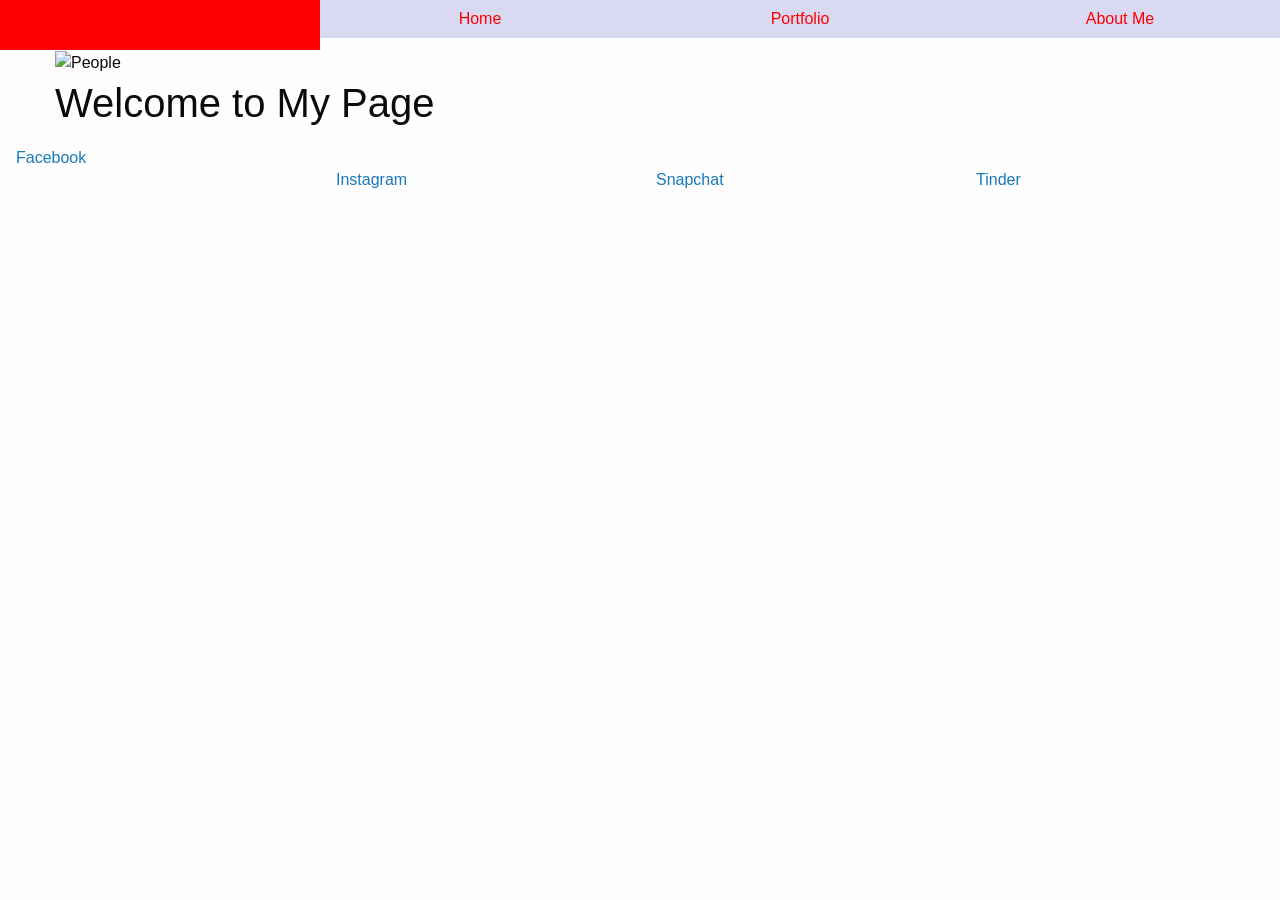
==== about-me-demo.html @ dc313f96 "portfolio demo" ====
<!doctype html>
<html class="no-js" lang="en" dir="ltr">
  <head>
    <meta charset="utf-8">
    <meta http-equiv="x-ua-compatible" content="ie=edge">
    <meta name="viewport" content="width=device-width, initial-scale=1.0">
    <title>Artist Portfolio for Ida Quan</title>
    <link rel="stylesheet" href="css/foundation.css">
    <link rel="stylesheet" href="css/app-demo.css">
  </head>
  <body>

<!--header/nav start-->
<header>
    <nav>
      <ul class="menu expanded">
        <li class="text-center" <a href="#" id="logo"> My Company </a></li>
        <li class="text-center"> <a href="index-demo.html"> Home </a></li>
        <li class="text-center"> <a href="portfolio-demo.html"> Portfolio</a> </li>
        <li class="text-center"> <a href="about-me-demo.html"> About Me </a> </li>
      </ul>
    </nav>
</header>

<section id="main" class="grid-container">
  <div class="grid-x">
    <div class="cell">
      <img src="https://placeimg.com/2000/850/people" alt="People">
        <h2>Welcome to My Page</h2>
    </div>
  </div>
</section>
<!--header/nav end-->
<!--content start-->
<!--content end-->
<!--footer start-->

  <footer class="cell small-12">
    <ul class="menu expanded">
      <li> <a href="#"> Facebook </li>
      <li> <a href="#"> Instagram </li>
      <li> <a href="#"> Snapchat </li>
      <li> <a href="#"> Tinder </li>
    </ul>
  </footer>

<!--footer end-->
</nav>






  <script src="js/vendor/jquery.js"></script>
  <script src="js/vendor/what-input.js"></script>
  <script src="js/vendor/foundation.js"></script>
  <script src="js/app.js"></script>
</body>
</html>
---- css/app-demo.css ----
/* .grid-container {border: 1px solid red;}

.grid-x {border: 1px solid blue;}

.cell {border: 1px solid green;}

li {color:blue;} */

/* NAVIGATION */
nav>ul>li>a:link {color: red; background-color: hsla(240, 50%, 90%, 1);}
nav>ul>li>a:hover {color: white; background-color: hsla(240, 100%, 50%, 1);}
nav>ul>li>a:active {color: red; background-color: hsla(240, 100%, 10%, 1);}
nav>ul>li>a:visited {color: red; background-color: hsla(240, 50%, 90%, 1);}

/* FONTS */
@import url('https://fonts.googleapis.com/css?family=Oswald|Raleway');
h1, h2, h3, h4, h5 ,h6 {font-family: 'Oswald', sans-serif;}
p, li {font-family: 'Raleway', sans-serif;}

#logo {width: 50px; height: 50px; background-color: red; background-image: url("https://placeimg.com/200/300/tech"); background-size: contain; text-indent: -50em; background-repeat: no-repeat;}
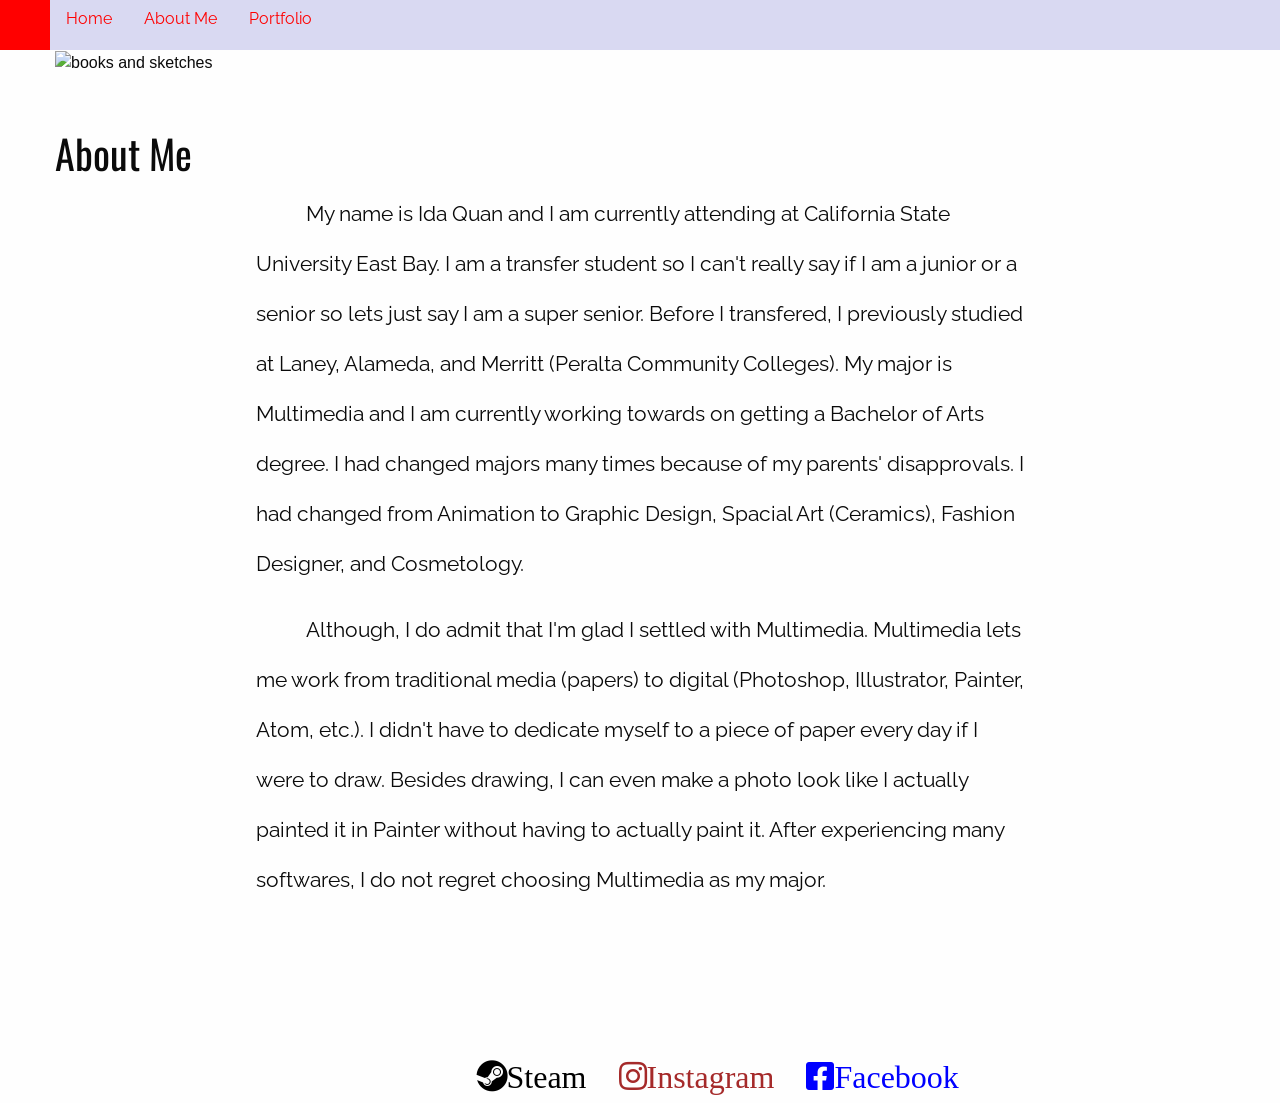
==== commit 528ca748: "added blank target, changed image" ====
--- a/about-me-demo.html
+++ b/about-me-demo.html
@@ -4,57 +4,64 @@
     <meta charset="utf-8">
     <meta http-equiv="x-ua-compatible" content="ie=edge">
     <meta name="viewport" content="width=device-width, initial-scale=1.0">
-    <title>Artist Portfolio for Ida Quan</title>
+    <title>About Me</title>
+    <!-- LOAD FONT AWESOME  https://fontawesome.com/get-started/web-fonts-with-css -->
+    <link rel="stylesheet" href="https://use.fontawesome.com/releases/v5.0.9/css/all.css" integrity="sha384-5SOiIsAziJl6AWe0HWRKTXlfcSHKmYV4RBF18PPJ173Kzn7jzMyFuTtk8JA7QQG1" crossorigin="anonymous">
+    <link href="https://fonts.googleapis.com/css?family=Oswald|Raleway" rel="stylesheet">
     <link rel="stylesheet" href="css/foundation.css">
     <link rel="stylesheet" href="css/app-demo.css">
+    <link rel="stylesheet" href="css/app.js">
+
+    <!-- Return to Top -->
+    <a href="javascript:" id="return-to-top"><i class="icon-chevron-up"></i></a>
   </head>
+
+  <style>
+    h2 {
+      margin-top: 50px;
+    }
+  </style>
+
   <body>
+  <!-- header/nav start-->
+  <header>
+   <nav>
+     <ul class="menu">
+       <li class="text-center" > <a href="index-demo.html" id="logo">Logo</a> </li>
+       <li  class="text-center"> <a href="index-demo.html">Home</a> </li>
+       <li  class="text-center"> <a href="about-me-demo.html">About Me</a> </li>
+       <li  class="text-center"> <a href="portfolio-demo.html">Portfolio</a> </li>
+     </ul>
+   </nav>
+  </header>
+  <section id="main" class="grid-container">
+    <div class="grid-x">
+      <div class="cell">
+         <img src="http://placeimg.com/2000/617/tech" alt="books and sketches">
+         <h2>About Me</h2>
+     </div>
+   </div>
+  </section>
 
-<!--header/nav start-->
-<header>
-    <nav>
-      <ul class="menu expanded">
-        <li class="text-center" <a href="#" id="logo"> My Company </a></li>
-        <li class="text-center"> <a href="index-demo.html"> Home </a></li>
-        <li class="text-center"> <a href="portfolio-demo.html"> Portfolio</a> </li>
-        <li class="text-center"> <a href="about-me-demo.html"> About Me </a> </li>
-      </ul>
-    </nav>
-</header>
+  <!-- header/nav end-->
+  <!-- content start-->
+    <p>My name is Ida Quan and I am currently attending at California State University East Bay. I am a transfer student so I can't really say if I am a junior or a senior so lets just say I am a super senior. Before I transfered, I previously studied at Laney, Alameda, and Merritt (Peralta Community Colleges). My major is Multimedia and I am currently working towards on getting a Bachelor of Arts degree. I had changed majors many times because of my parents' disapprovals. I had changed from Animation to Graphic Design, Spacial Art (Ceramics), Fashion Designer, and Cosmetology.</p>
 
-<section id="main" class="grid-container">
-  <div class="grid-x">
-    <div class="cell">
-      <img src="https://placeimg.com/2000/850/people" alt="People">
-        <h2>Welcome to My Page</h2>
-    </div>
-  </div>
-</section>
-<!--header/nav end-->
-<!--content start-->
-<!--content end-->
-<!--footer start-->
-
-  <footer class="cell small-12">
-    <ul class="menu expanded">
-      <li> <a href="#"> Facebook </li>
-      <li> <a href="#"> Instagram </li>
-      <li> <a href="#"> Snapchat </li>
-      <li> <a href="#"> Tinder </li>
+    <p>Although, I do admit that I'm glad I settled with Multimedia. Multimedia lets me work from traditional media (papers) to digital (Photoshop, Illustrator, Painter, Atom, etc.). I didn't have to dedicate myself to a piece of paper every day if I were to draw. Besides drawing, I can even make a photo look like I actually painted it in Painter without having to actually paint it. After experiencing many softwares, I do not regret choosing Multimedia as my major. </p>
+  <!-- content end-->
+  <!-- footer start-->
+  <footer >
+    <ul class="menu">
+      <li><a href="https://steamcommunity.com/id/SushiKins"target="_blank"><i class="fab fa-steam fa-2x" style="color:black">Steam</i></a></li>
+      <li><a href="https://www.instagram.com/sushikins/"target="_blank"><i class="fab fa-instagram fa-2x" style="color:brown">Instagram</i></a></li>
+      <li><a href="https://www.facebook.com/SushiKins"target="_blank"><i class="fab fa-facebook-square fa-2x" style="color:blue">Facebook</i></a></li>
     </ul>
   </footer>
+  <!-- footer end-->
 
-<!--footer end-->
-</nav>
-
-
-
-
-
-
-  <script src="js/vendor/jquery.js"></script>
-  <script src="js/vendor/what-input.js"></script>
-  <script src="js/vendor/foundation.js"></script>
-  <script src="js/app.js"></script>
-</body>
-</html>
+      <script src="js/vendor/jquery.js"></script>
+      <script src="js/vendor/what-input.js"></script>
+      <script src="js/vendor/foundation.js"></script>
+      <script src="js/app.js"></script>
+    </body>
+  </html>
--- a/css/app-demo.css
+++ b/css/app-demo.css
@@ -7,14 +7,78 @@
 li {color:blue;} */
 
 /* NAVIGATION */
-nav>ul>li>a:link {color: red; background-color: hsla(240, 50%, 90%, 1);}
-nav>ul>li>a:hover {color: white; background-color: hsla(240, 100%, 50%, 1);}
-nav>ul>li>a:active {color: red; background-color: hsla(240, 100%, 10%, 1);}
-nav>ul>li>a:visited {color: red; background-color: hsla(240, 50%, 90%, 1);}
+
+li {color:blue;}
+nav { background-color: hsla(240, 50%, 90%, 1);}
+nav >ul >li>a:link {color:red; background-color: hsla(240, 50%, 90%, 1);}
+nav >ul >li>a:hover {color:white; background-color: hsla(240, 100%, 50%, 1);}
+nav >ul >li>a:active {color:red; background-color: hsla(240, 100%, 10%, 1);}
+nav >ul >li>a:link {color:red; background-color: hsla(240, 50%, 90%, 1);}
+
 
 /* FONTS */
 @import url('https://fonts.googleapis.com/css?family=Oswald|Raleway');
 h1, h2, h3, h4, h5 ,h6 {font-family: 'Oswald', sans-serif;}
 p, li {font-family: 'Raleway', sans-serif;}
 
-#logo {width: 50px; height: 50px; background-color: red; background-image: url("https://placeimg.com/200/300/tech"); background-size: contain; text-indent: -50em; background-repeat: no-repeat;}
+/*LOGO*/
+#logo{width: 50px; height:50px; background-color: red; background-image: url("https://bevouliin.com/wp-content/uploads/2014/03/multimedia-camera-video-movie-film-cinema-logo-template-one.jpg");background-size: contain; text-indent: -50em; background-repeat: no-repeat;}
+
+/* HERO IMAGE TEXT */
+@media screen and (min-width: 40em) {
+#hero {position: relative;}
+#hero  h2 {color:red; position: absolute; top:30%;left: 50%; width: 800px; margin-left: -380px; background-color: hsla(250, 100%, 100%, 50%); font-size: 10em;}
+  }
+
+footer {
+  margin-top: 10%;
+  position: absolute; left: 35.90%;
+}
+
+p {
+  font-size: 1.3em;
+  text-indent: 50px;
+  line-height: 50px;
+  margin-left: 20%;
+  margin-right: 20%;
+}
+#return-to-top {
+    position: fixed;
+    bottom: 20px;
+    right: 20px;
+    background: rgb(0, 0, 0);
+    background: rgba(0, 0, 0, 0.7);
+    width: 50px;
+    height: 50px;
+    display: block;
+    text-decoration: none;
+    -webkit-border-radius: 35px;
+    -moz-border-radius: 35px;
+    border-radius: 35px;
+    display: none;
+    -webkit-transition: all 0.3s linear;
+    -moz-transition: all 0.3s ease;
+    -ms-transition: all 0.3s ease;
+    -o-transition: all 0.3s ease;
+    transition: all 0.3s ease;
+}
+#return-to-top i {
+    color: #fff;
+    margin: 0;
+    position: relative;
+    left: 16px;
+    top: 13px;
+    font-size: 19px;
+    -webkit-transition: all 0.3s ease;
+    -moz-transition: all 0.3s ease;
+    -ms-transition: all 0.3s ease;
+    -o-transition: all 0.3s ease;
+    transition: all 0.3s ease;
+}
+#return-to-top:hover {
+    background: rgba(0, 0, 0, 0.9);
+}
+#return-to-top:hover i {
+    color: #fff;
+    top: 5px;
+}
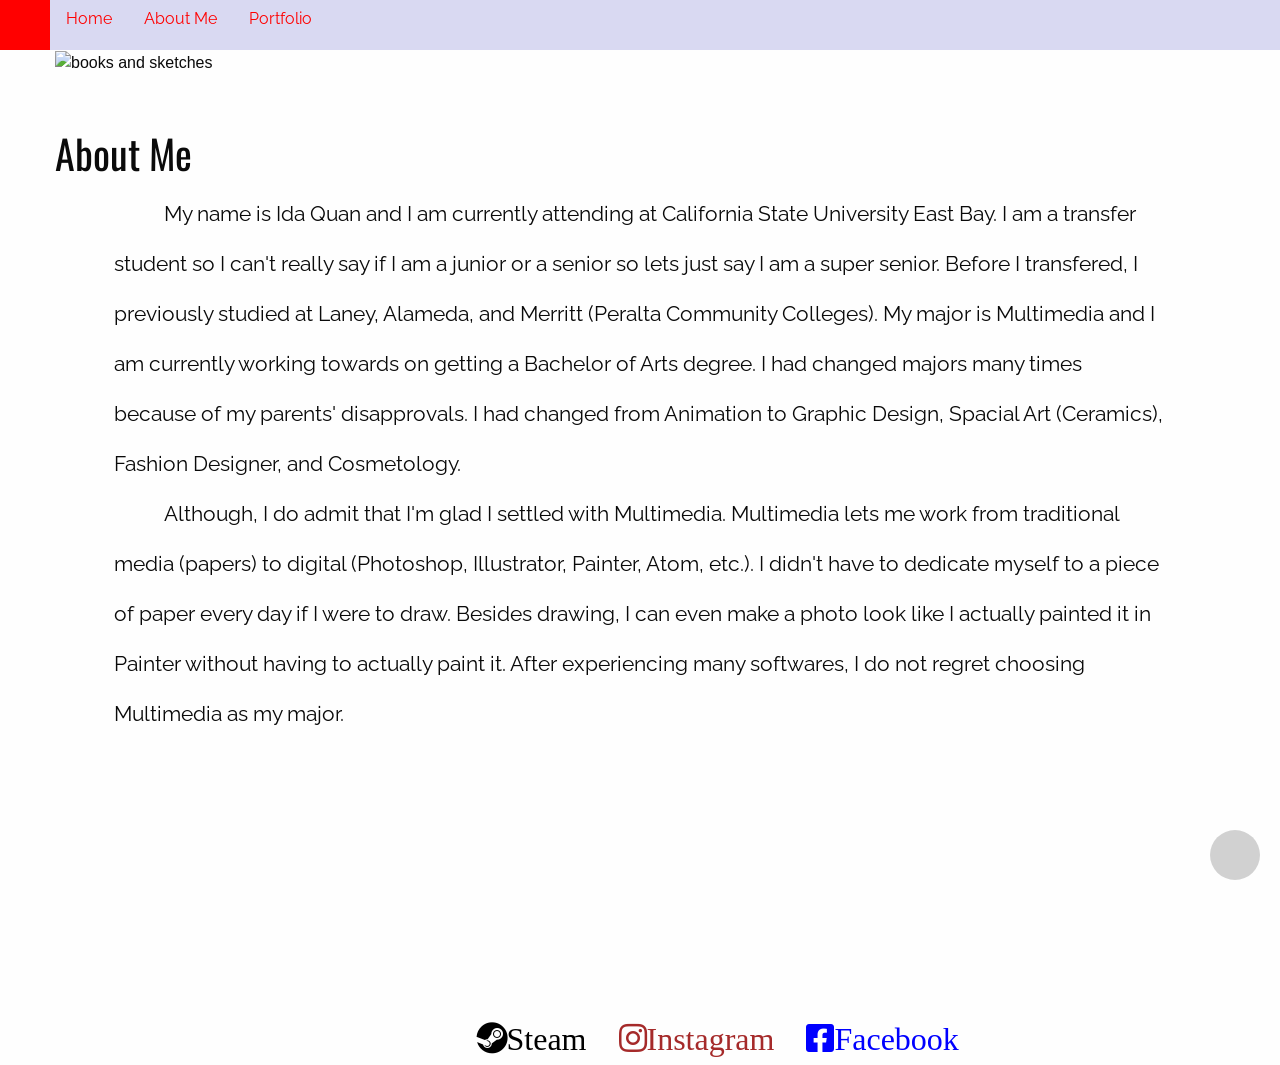
==== commit 89834105: "fixed images" ====
--- a/about-me-demo.html
+++ b/about-me-demo.html
@@ -45,9 +45,14 @@
 
   <!-- header/nav end-->
   <!-- content start-->
-    <p>My name is Ida Quan and I am currently attending at California State University East Bay. I am a transfer student so I can't really say if I am a junior or a senior so lets just say I am a super senior. Before I transfered, I previously studied at Laney, Alameda, and Merritt (Peralta Community Colleges). My major is Multimedia and I am currently working towards on getting a Bachelor of Arts degree. I had changed majors many times because of my parents' disapprovals. I had changed from Animation to Graphic Design, Spacial Art (Ceramics), Fashion Designer, and Cosmetology.</p>
+  <main class="grid-container">
+    <div class="grid-x grid-padding-x grid-margin-y">
+      <div class="large-12 cell">
+        <p>My name is Ida Quan and I am currently attending at California State University East Bay. I am a transfer student so I can't really say if I am a junior or a senior so lets just say I am a super senior. Before I transfered, I previously studied at Laney, Alameda, and Merritt (Peralta Community Colleges). My major is Multimedia and I am currently working towards on getting a Bachelor of Arts degree. I had changed majors many times because of my parents' disapprovals. I had changed from Animation to Graphic Design, Spacial Art (Ceramics), Fashion Designer, and Cosmetology.<br>
 
-    <p>Although, I do admit that I'm glad I settled with Multimedia. Multimedia lets me work from traditional media (papers) to digital (Photoshop, Illustrator, Painter, Atom, etc.). I didn't have to dedicate myself to a piece of paper every day if I were to draw. Besides drawing, I can even make a photo look like I actually painted it in Painter without having to actually paint it. After experiencing many softwares, I do not regret choosing Multimedia as my major. </p>
+        &nbsp;&nbsp;&nbsp;&nbsp;&nbsp;&nbsp;&nbsp;&nbsp;&nbsp;&nbsp;Although, I do admit that I'm glad I settled with Multimedia. Multimedia lets me work from traditional media (papers) to digital (Photoshop, Illustrator, Painter, Atom, etc.). I didn't have to dedicate myself to a piece of paper every day if I were to draw. Besides drawing, I can even make a photo look like I actually painted it in Painter without having to actually paint it. After experiencing many softwares, I do not regret choosing Multimedia as my major. </p>
+      </div>
+    </div>
   <!-- content end-->
   <!-- footer start-->
   <footer >
--- a/css/app-demo.css
+++ b/css/app-demo.css
@@ -31,7 +31,7 @@
   }
 
 footer {
-  margin-top: 10%;
+  margin-top: 20%;
   position: absolute; left: 35.90%;
 }
 
@@ -39,9 +39,11 @@
   font-size: 1.3em;
   text-indent: 50px;
   line-height: 50px;
-  margin-left: 20%;
-  margin-right: 20%;
+  margin-left: 5%;
+  margin-right: 5%;
 }
+
+
 #return-to-top {
     position: fixed;
     bottom: 20px;
